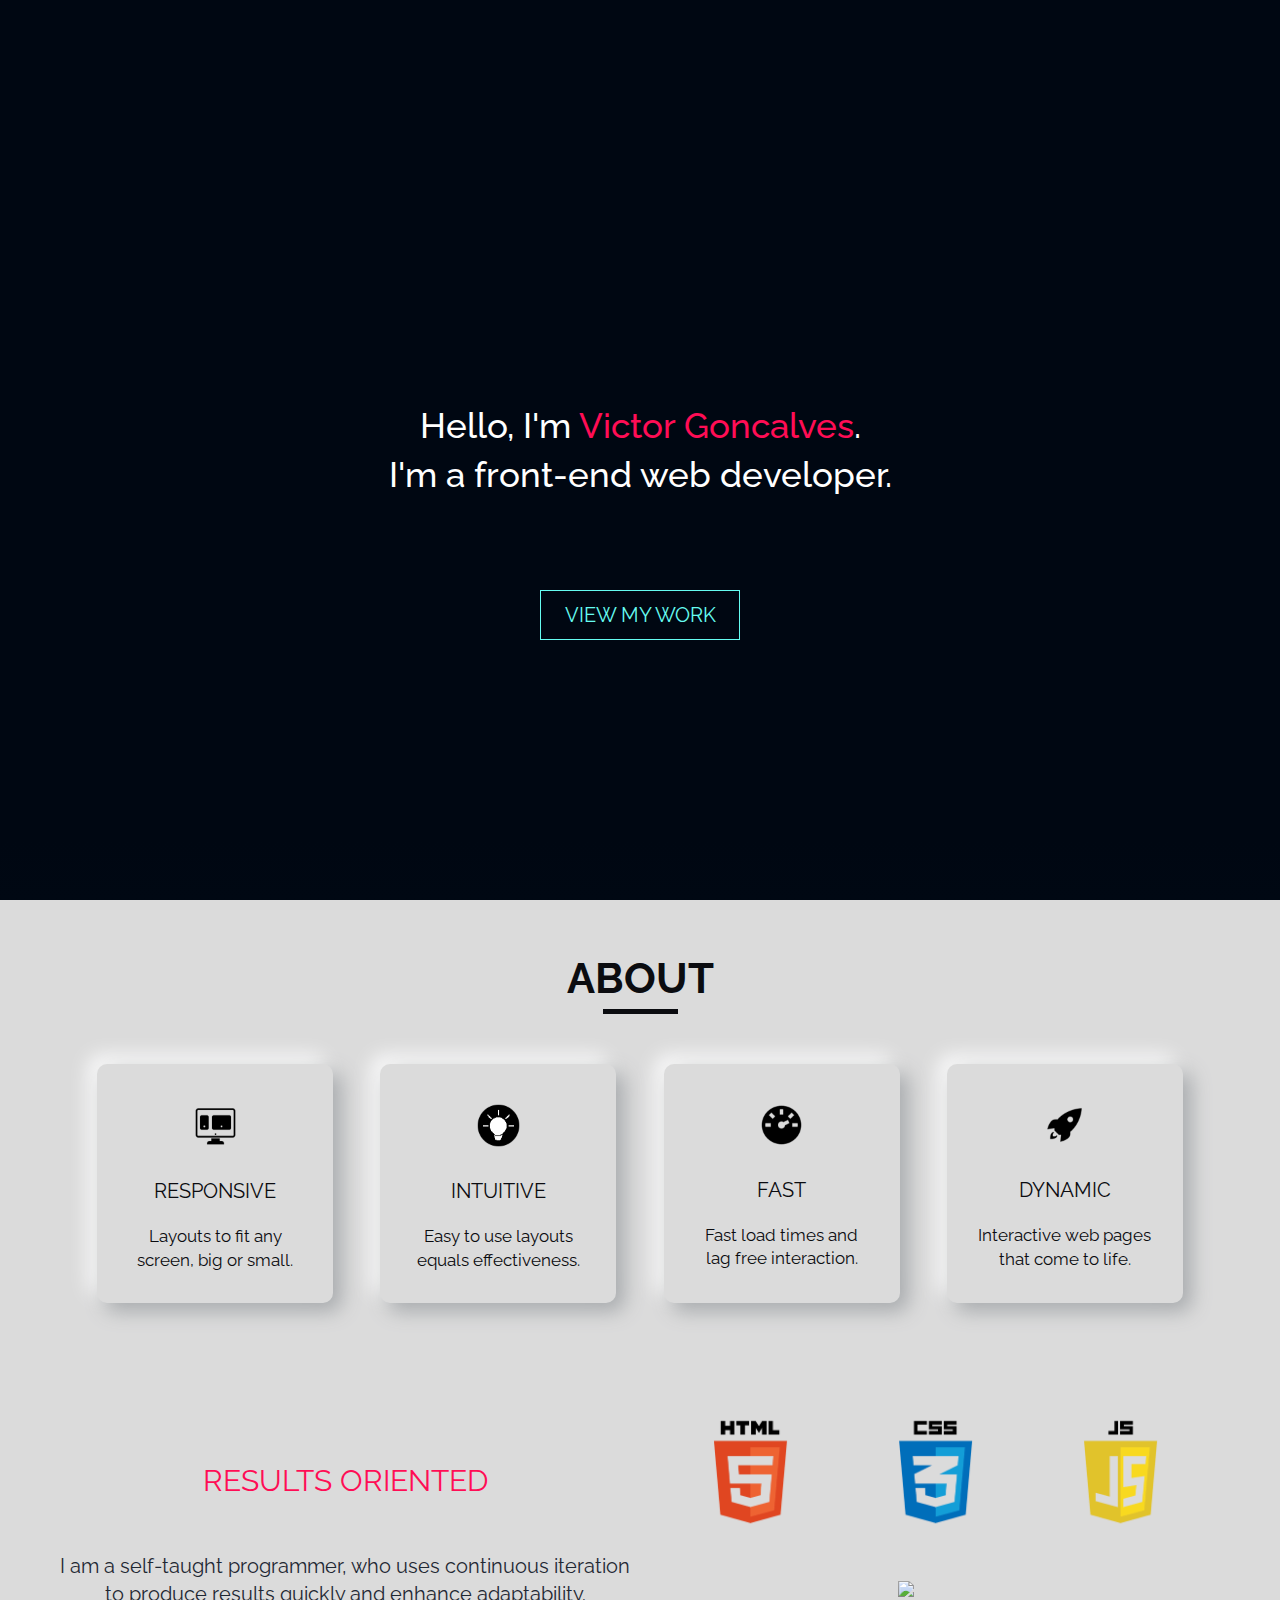
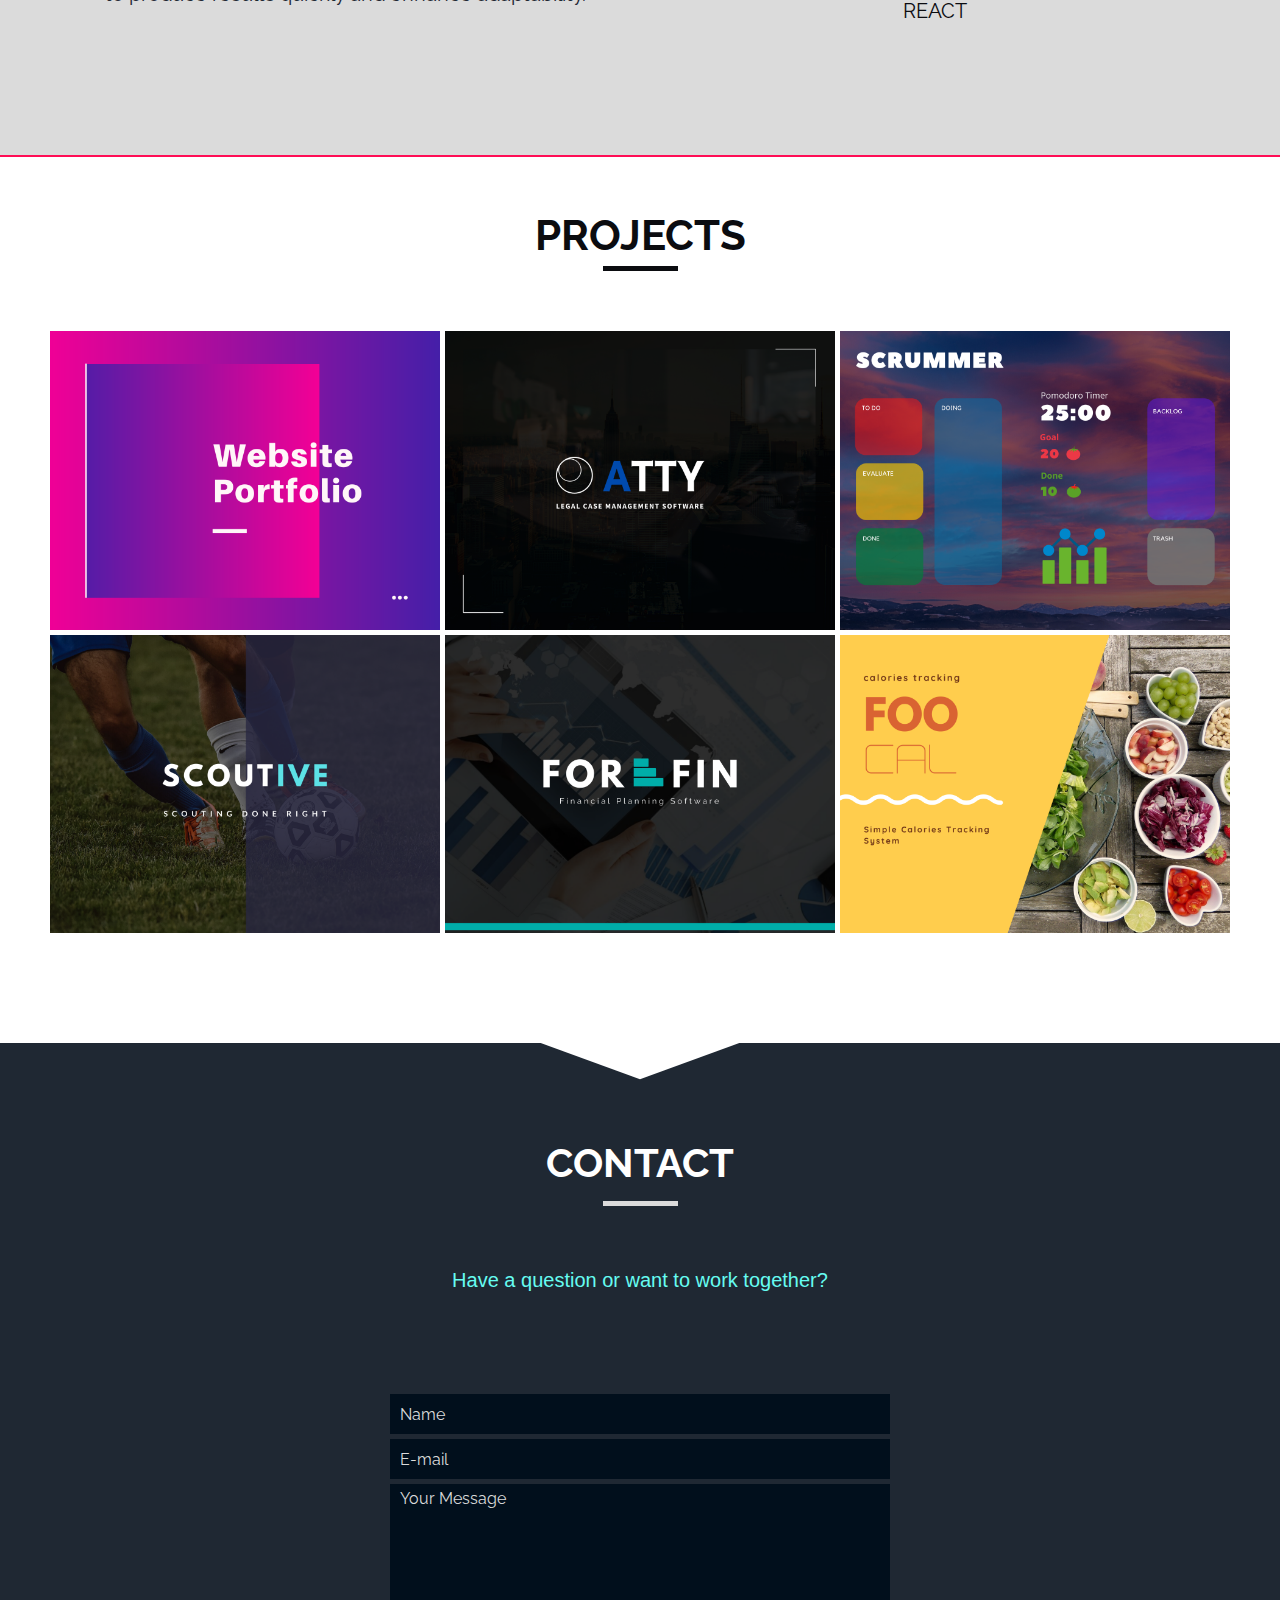
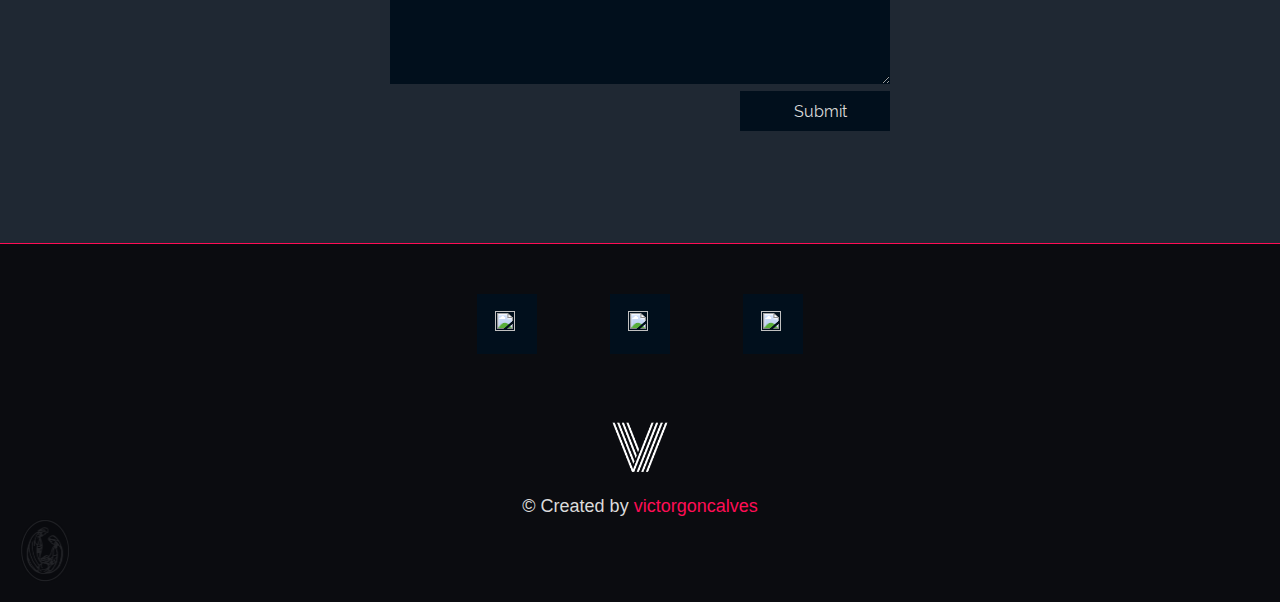
==== index.htm @ 5a94592d "Add files via upload" ====
<!DOCTYPE html>
<html>

<head>
	<title>Victor Goncalves</title>
	<link rel="icon" href="images/logo2.png" type="image/x-icon">
	<meta charset="utf-8">
	<meta name="viewport" content="width=device-width, initial-scale=1">
	<meta http-equiv="X-UA-Compatible" content="ie=edge">
	<!-- LOCAL STYLES -->
	<link rel="stylesheet" type="text/css" href="CSS/styles.css">
	<!-- HOSTED STYLES -->
	<link rel="stylesheet" href="//cdn.jsdelivr.net/npm/alertifyjs@1.13.1/build/css/alertify.min.css" />
	<link rel="stylesheet" href="//cdn.jsdelivr.net/npm/alertifyjs@1.13.1/build/css/themes/default.min.css" />
	<link
		href="https://fonts.googleapis.com/css2?family=Raleway:ital,wght@0,400;0,600;0,800;0,900;1,400;1,600;1,800;1,900&display=swap"
		rel="stylesheet">
	<link rel="stylesheet" href="https://cdnjs.cloudflare.com/ajax/libs/animate.css/3.5.2/animate.min.css">
	<!-- HOSTED SCRIPTS -->
	<script src="https://cdnjs.cloudflare.com/ajax/libs/jquery/3.5.1/jquery.min.js"></script>
	<!-- LOCAL SCRIPTS -->
	<script defer src="JS/index.js"></script>

</head>

<body>
	<!-- NAV BAR -->
	<div id="navbar" class="div-nav-bar">
		<a class="anchor-img" href="#welcome-section"><img class="nav-logo animated fadeIn" src="images/logo2.png"></a>
		<nav id="nav-bar" class="nav">
			<ul class="nav-list">
				<li><a class="nav-btn" href="#welcome-section">HOME</a></li>
				<li><a class="nav-btn" href="#about-section">ABOUT</a></li>
				<li><a class="nav-btn" href="#projects-section">WORK</a></li>
				<li><a class="nav-btn" href="#contact-section">CONTACT</a></li>
			</ul>
		</nav>
	</div>
	<!-- WELCOME SECTION -->
	<div id="welcome-section" class="welcome-section">
		<h2 class="welcome-text animated slideInLeft">Hello, I'm <a class="my-name">Victor Goncalves</a>.
			<br>I'm a front-end web developer.</h2>
		<div class="div-btn-welcome-section animated slideInRight slow">
			<a class="btn-welcome-section" href="#about-section">VIEW MY WORK</a>
		</div>
		<div class="video-container">
			<div class="color-overlay"></div>
			<video autoplay loop muted>
				<source src="videos/canvas.mp4" type="video/mp4">
			</video>
		</div>
	</div>
	<!-- ABOUT SECTION -->
	<section id="about-section" class="about-section">
		<h2 class="about-section-header animated fadeInLeft">ABOUT</h2>
		<div class="about-title-bar animated fadeInRight"></div>
		<div class="about-grid">
			<div class="about-container">
				<img id="icon-image" src="icons/responsive.png">
				<h3 class="grid-title">RESPONSIVE</h3>
				<p class="grid-text">Layouts to fit any screen, big or small.</p>
			</div>
			<div class="about-container">
				<img id="icon-image" src="icons/intuitive.png">
				<h3 class="grid-title">INTUITIVE</h3>
				<p class="grid-text">Easy to use layouts equals effectiveness.</p>
			</div>
			<div class="about-container">
				<img id="icon-image" src="icons/fast.png">
				<h3 class="grid-title">FAST</h3>
				<p class="grid-text">Fast load times and lag free interaction.</p>
			</div>
			<div class="about-container">
				<img id="icon-image" src="icons/dynamic.png">
				<h3 class="grid-title">DYNAMIC</h3>
				<p class="grid-text">Interactive web pages that come to life.</p>
			</div>
			<div class="about-text-container">
				<div class="about-text-div">
					<h3 id="text-title">RESULTS ORIENTED</h3>
					<p class="about-text">I am a self-taught programmer, who uses continuous iteration to produce
						results quickly and enhance adaptability.</p>
				</div>
				<div class="langIcon-container">
					<div class="lang-logo-container">
						<img id="lang-logo" src="icons/html5.png" alt="HTML">
					</div>
					<div class="lang-logo-container">
						<img id="lang-logo" src="icons/css3.png" alt="CSS">
					</div>
					<div class="lang-logo-container">
						<img id="lang-logo" src="icons/js.png" alt="JS">
					</div>
					<div class="lang-logo-container">
						<img id="lang-logo"
							src="https://cdn4.iconfinder.com/data/icons/logos-3/600/React.js_logo-512.png" alt="REACT">

					</div>
				</div>
			</div>
		</div>
	</section>
	<!-- PROJECTS SECTION -->
	<section id="projects-section" class="projects-section">
		<h2 class="projects-section-header animated fadeInLeft">PROJECTS</h2>
		<div class="projects-title-bar animated fadeInRight"></div>
		<div class="projects-grid">
			<div class="project-container animated fadeInUp">
				<img class="project-image" src="images/websites.png" />
				<div class="overlay">
					<div class="project-tile" href=>
						<a class="project-desc">Portfolio</a>
						<p class="project-language">Websites</p>
						<a href="wbs-portfolio.htm"><button class="project-more-btn">LEARN MORE</button></a>
					</div>
				</div>
			</div>
			<div class="project-container animated fadeInDown">
				<img class="project-image" src="images/atty.png" />
				<div class="overlay">
					<div class="project-tile">
						<a class="project-desc">Atty</a>
						<p class="project-language">Legal Case Management System</p>
						<button data-modal-target="#modald" class="project-more-btn">LEARN MORE</button>
					</div>
				</div>
			</div>
			<div class="project-container animated fadeInRight">
				<img class="project-image" src="images/scrummer.png" />
				<div class="overlay">
					<div class="project-tile">
						<a class="project-desc">Scrumodoro</a>
						<p class="project-language">Scrum Board w/ Pomodoro Clock</p>
						<button data-modal-target="#modalc" class="project-more-btn">LEARN MORE</button>
					</div>
				</div>
			</div>
			<div class="project-container animated fadeInLeft">
				<img class="project-image" src="images/scoutive.png" />
				<div class="overlay">
					<div class="project-tile">
						<a class="project-desc">Scoutive</a>
						<p class="project-language">Sports Performance Analysis System</p>
						<button data-modal-target="#modalb" class="project-more-btn">LEARN MORE</button>
					</div>
				</div>
			</div>
			<div class="project-container animated fadeInUp">
				<img class="project-image" src="images/forefin.png" />
				<div class="overlay">
					<div class="project-tile">
						<a class="project-desc">ForeFin</a>
						<p class="project-language"> Small Business Forecasting</p>
						<button data-modal-target="#modala" class="project-more-btn">LEARN MORE</button>
					</div>
				</div>
			</div>
			<div class="project-container animated fadeInDown">
				<img class="project-image" src="images/foocal.png" />
				<div class="overlay">
					<div class="project-tile">
						<a class="project-desc">FooCal</a>
						<p class="project-language">Calories Tracking System</p>
						<button data-modal-target="#modal" class="project-more-btn">LEARN MORE</button>
					</div>
				</div>
			</div>
		</div>
	</section>
	<!-- CONTACT SECTION -->
	<section id="contact-section" class="contact-section">
		<div class="contact-section-header">
			<h2 class="contact-title animated fadeInLeft">CONTACT</h2>
			<div class="contact-title-bar animated fadeInLeft"></div>
			<p class="contact-text animated fadeInUp">Have a question or want to work together?</p>
		</div>
		<div class="survey-container">
			<form id="contact-form" action="https://formspree.io/mjvaware" method="POST">
				<input id="name" class="contact-name animated fadeInLeft slow" type="text" name="Name"
					placeholder="Name"><br>
				<input id="email" class="contact-email animated fadeInRight slow" type="email" name="_replyto"
					placeholder="E-mail"><br>
				<textarea id="textarea" class="contact-textarea animated fadeInUp slow" name="message"
					placeholder="Your Message"></textarea><br>
				<button id="my-form-button">Submit</button>
				<p id="my-form-status"></p>
			</form>
		</div>
	</section>
	<!-- MODALS (POP-UPS) -->
	<div class="modal" id="modald">
		<div class="modal-img">
			<img class="project-image" src='https://media.giphy.com/media/EBnTOYz5LFZesguqtI/giphy.gif' />
		</div>
		<div class="modal-header">
			<div class="modal-title">ATTY</div>
			<button data-close-btn class="modal-close-btn">&times;</button>
		</div>
		<div class="modal-subtitle">Legal Case Management System</div>
		<div class="modal-body">
			<p>Legal case management system for small law firms and independent lawyers.</p>
			<!--<button class="modal-body-btn">GET IN TOUCH</button>-->
		</div>
	</div>
	<!--<div class="modal" id="modale">
		<div class="modal-img">
			<div class="mySlides fade">
				<div class="number-text">1/4</div>
				<img src="images/atty.png" style="width:100%">
			</div>
			<div class="mySlides fade">
				<div class="number-text">2/4</div>
				<img src="images/bgadvogada.png" style="width:100%">
			</div>
			<div class="mySlides fade">
				<div class="number-text">3/4</div>
				<img src="images/foocal.png" style="width:100%">
			</div>
			<div class="mySlides fade">
				<div class="number-text">4/4</div>
				<img src="images/scrummer.png" style="width:100%">
			</div>
			<a class="prev" onclick="plusSlides(-1)">&#10094;</a>
			<a class="next" onclick="plusSlides(1)">&#10095;</a>
		</div>
		<div class="modal-header">
			<div><a href="#" class="modal-title">ATTY</a></div>
			<button data-close-btn class="modal-close-btn">&times;</button>
		</div>
		<div class="modal-subtitle">Legal Case Management Software</div>
		<div class="modal-body">
			<p>System to help attorneys and law offices to manage legal cases from beginning to end. Streamline all the
				aspects of a legal case in one system.</p>
			<button class="modal-body-btn">Check It Out</button>
			<button class="modal-body-btn">Source Code</button>
		</div>
	</div>-->
	<div class="modal" id="modalc">
		<div class="modal-img">
			<img class="project-image"
				src="https://media.giphy.com/media/EBnTOYz5LFZesguqtI/giphy.gif" />
		</div>
		<div class="modal-header">
			<div class="modal-title">Scrumodoro</div>
			<button data-close-btn class="modal-close-btn">&times;</button>
		</div>
		<div class="modal-subtitle">Scrum Board & Pomodoro Clock</div>
		<div class="modal-body">
			<p>Scrum board for project management with a Pomodoro clock to boost productivity.</p>
			<!--<button class="modal-body-btn">GET IN TOUCH</button>-->
		</div>
	</div>
	<div class="modal" id="modalb">
		<div class="modal-img">
			<img class="project-image"
				src="https://media.giphy.com/media/EBnTOYz5LFZesguqtI/giphy.gif" />
		</div>
		<div class="modal-header">
			<div class="modal-title">Scoutive</div>
			<button data-close-btn class="modal-close-btn">&times;</button>
		</div>
		<div class="modal-subtitle">Sports Scouting System</div>
		<div class="modal-body">
			<p>Sports scouting done right! Objective performance analysis system.</p>
			<!--<button class="modal-body-btn">GET IN TOUCH</button>-->
		</div>
	</div>
	<div class="modal" id="modala">
		<div class="modal-img">
			<img class="project-image"
				src="https://media.giphy.com/media/EBnTOYz5LFZesguqtI/giphy.gif" />
		</div>
		<div class="modal-header">
			<div class="modal-title">ForeFin</div>
			<button data-close-btn class="modal-close-btn">&times;</button>
		</div>
		<div class="modal-subtitle">Forecasting System</div>
		<div class="modal-body">
			<p>Small business finance forecasting system</p>
			<!--<button class="modal-body-btn">GET IN TOUCH</button>-->
		</div>
	</div>
	<div class="modal" id="modal">
		<div class="modal-img">
			<img class="project-image"
				src="https://media.giphy.com/media/EBnTOYz5LFZesguqtI/giphy.gif" />
		</div>
		<div class="modal-header">
			<div class="modal-title">FooCal</div>
			<button data-close-btn class="modal-close-btn">&times;</button>
		</div>
		<div class="modal-subtitle">Food Calories Tracker</div>
		<div class="modal-body">
			<p>Food calories tracker for dieting right.</p>
			<!--<button class="modal-body-btn">GET IN TOUCH</button>-->
		</div>
	</div>
	<div class="" id="modal-overlay"></div>

	<!-- FOOTER SECTION -->
	<footer>
		<div class="profile-div">
			<div id="profile-link" class="square">
				<a class="sm-icons" href="https://codepen.io/goncalvesvictor0"><img
						src="https://i.postimg.cc/yN6JMm7f/codepen.png"></a>
			</div>
			<div id="profile-link" class="square">
				<a class="sm-icons" href="https://github.com/victorgdev"><img
						src="https://i.postimg.cc/9fx4CDMc/github.png"></a>
			</div>
			<div id="profile-link" class="square">
				<a class="sm-icons" href="https://www.linkedin.com/in/victor-goncalves-mba-75829041/"><img
						src="https://i.postimg.cc/4dmYdX7V/lin.png"></a>
			</div>
		</div>
		<a class="anchor-img" href="#welcome-section"><img class="footer-logo animated fadeIn"
			src="images/logo2.png"></a>
			<p>&copy; Created by<a class="footer-name" href="#welcome-section"> victorgoncalves</a></p>
			<img id="holy" src="images/holyfam.png" />
	</footer>
	<!-- SCRIPTS -->
	<script src="JS/modal.js"></script>
</body>

</html>
---- CSS/styles.css ----
/* CUSTOM RULES  */

:root {
	--main-grey: #DBDBDB;
	--main-lightblue: #66fcf1;
	--main-blue: #45a29e;
	--main-darkgray: #1f2833;
	--main-black: #0b0c10;
	--main-red: #FF0D55;
}

/* BASE RESET */

* {
	margin: 0;
	padding: 0;
}

/* BOX & FONT SIZING */

*,
*::before,
*::after {
	box-sizing: inherit;
}

html {
	box-sizing: border-box;

/* Default document font size = 16px, 1rem = 16px, 100% = 16px
* (100% / 16px) * 10 = 62.5%, 1rem = 10px, 62.5% = 10px
*/
	font-size: 62.5%;
	scroll-behavior: smooth;
}

/* 1200px / 16px = 75em */
@media (max-width: 75em) {
	html {
		font-size: 60%;
	}
}

/* 980px / 16px = 61.25em */
@media (max-width: 61.25em) {
	html {
		font-size: 58%;
	}
}

/* 460px / 16px = 28.75em */
@media (max-width: 28.75em) {
	html {
		font-size: 55%;
	}
}

/* BASE STYLES */

body {
	font-family: 'Poppins', sans-serif;
	font-size: 1.8rem;
	/* 18px */
	font-weight: 400;
	line-height: 1.4;
	color: var(--main-black);
	background: var(--main-grey);
}

h1,
h2 {
	font-family: 'Raleway', sans-serif;
	font-weight: 700;
	text-align: center;
}

h1 {
	font-size: 6rem;
}

h2 {
	font-size: 4.2rem;
}

ul {
	list-style: none;
}

a {
	text-decoration: none;
	color: white;
}

img {
	display: block;
	width: 100%;
}

/* MAIN NAVIGATION BAR */

.div-nav-bar {
	display: flex;
	position: fixed;
	top: 0;
	width: 100%;
	height: 68px;
	background: rgb(1, 15, 28);
	border-bottom: 2px solid #66fcf1;
	z-index: 10;
	transform: translate(0, -180px);
	transition: all .5s ease-in-out;
}

.nav {
	display: flex;
	align-items: center;
	justify-content: flex-end;
	top: 0;
	left: 0;
	width: 100%;
	background: transparent;
	z-index: 10;
}

.nav-list {
	display: flex;
	margin-right: 2rem;
}

@media (max-width: 28.75em) {
	.nav {
		justify-content: center;
	}

	.nav-list {
		margin: 0 1rem;
	}
}

.nav-list a {
	display: block;
	font-size: 2.2rem;
	padding: 2rem;
}

.nav-list a:hover {
	color: var(--main-black);
	background: var(--main-red);
	transition: all .5s ease-in-out;
}

.anchor-img {
	display: flex;
	position: relative;
	justify-content: center;
	align-items: center;
}

.nav-logo {
	display: flex;
	position: relative;
	justify-content: center;
	text-align: center;
	left: 0;
	height: 60px;
	width: auto;
	padding-left: 20px;
	z-index: 10;
}

.nav-logo:hover {
	animation: pulse;
	animation-duration: 1s;
}

/* WELCOME SECTION */

.welcome-section {
	position: relative;
	display: flex;
	width: 100%;
	height: 100vh;
	justify-content: center;
	align-items: center;
	overflow: hidden;
	background-image: linear-gradient(180deg, rgb(0, 0, 0) 0%, rgb(1, 15, 15) 100%);
}

.welcome-text {
	color: white;
	font-weight: 500;
	font-size: 3.5rem;
	z-index: 1;
}

.my-name {
	color: var(--main-red);
	z-index: 1;
}

.div-btn-welcome-section {
	display: flex;
	position: absolute;
	width: 200px;
	height: 50px;
	margin-top: 5rem;
	top: 60%;
	font-family: 'Raleway', sans-serif;
	align-items: center;
	justify-content: center;
	cursor: pointer;

	background-color: transparent;
	color: var(--main-lightblue);
	z-index: 1;
}

.div-btn-welcome-section {
	border: 1px solid var(--main-lightblue);
}

.btn-welcome-section {
	color: var(--main-lightblue);
	font-size: 2rem;
	width: 100%;
	height: 100%;
	text-align: center;
	padding: 10px;
}

.btn-welcome-section:hover {
	background: var(--main-lightblue);
	color: var(--main-black);
	transition: all .3s ease-in-out;
}

.video-container {
	position: absolute;
	top: 0;
	left: 0;
	width: 100%;
}

.color-overlay {
	position: absolute;
	top: 0;
	left: 0;
	width: 100%;
	height: 100vh;
	background-color: rgba(0, 7, 19, 0.932);
}
/* ABOUT SECTION */

.about-section {
	display: block;
	position: relative;
	min-width: 100%;
	height: auto;
	text-align: center;
	background: var(--main-grey);
}

.about-section-header {
	max-width: 640px;
	margin: 5rem auto 0 auto;
	color: var(--main-black);
}

.about-title-bar {
	display: block;
	position: relative;
	margin: 0 auto;
	margin-bottom: 5rem;
	width: 7.5rem;
	height: .5rem;
	background: var(--main-black);
}

.about-grid {
	display: flex;
	flex-flow: row wrap;
	margin: 5rem;
	justify-content: space-evenly;
}

.about-container {
	display: block;
	border-radius: 10px;
	background: var(--main-grey);
	box-shadow: 8px 8px 20px #a6a9ac,
		 		-8px -8px 20px #FFFFFF;
	padding: 1rem;
	min-width: 20rem;
	flex-basis: 20%;
	text-align: center;
	justify-content: center;
	z-index: 2;
}

.about-container:hover {
	animation: pulse;
	animation-duration: 1s;
}

/* 1200px / 16px = 75em */
@media (max-width: 75em) {
	.about-container {
		margin-bottom: 5rem;
		margin-left: 5rem;
		margin-right: 5rem;
		justify-content: space-evenly;
		flex-wrap: wrap;
		flex-basis: 30%;
	}
}

/* 980px / 16px = 61.25em */
@media (max-width: 61.25em) {
	.about-container {
		margin-bottom: 5rem;
		margin-left: 5rem;
		margin-right: 5rem;
		flex-basis: 60%;
		justify-content: center;
		align-self: center;
		min-width: 25rem;
	}
}

/* 630px / 16px = 37.38em */
@media (max-width: 37.38m) {
	.about-container {
		margin-bottom: 5rem;
		margin-left: 5rem;
		margin-right: 5rem;
		flex-basis: 80%;
		min-width: 20rem;
	}
}

/* 460px / 16px = 28.75em */
@media (max-width: 28.75em) {
	.about-container {
		margin-bottom: 5rem;
		flex-basis: 80%;
		min-width: 20rem;
	}
}

#icon-image {
	top:0;
	left:0;
	margin: 3rem auto 3rem;
	width: 20%;
	height: auto;
}

.grid-title {
	margin-bottom: 1rem;
	font-family: 'Raleway',sans-serif;
	font-size: 2rem;
	font-weight: 400;
	color: var(--main-black)
}

.grid-text {
	margin: 2rem;
	font-family: 'Raleway',sans-serif;
	font-size: 1.7rem;
	font-weight: 400;
	color: var(--main-black);
}

.about-text-div {
	display: flex;
	flex-flow: row wrap;
	align-self: center;
	justify-content: center;
}

#text-title {
	margin-bottom: 5rem;
	min-width: 25rem;
	font-family: 'Raleway',sans-serif;
	font-size: 3rem;
	font-weight: 400;
	color: var(--main-red);
	text-align: center;
}

.about-text {
	margin-bottom: 1rem;
	font-family: 'Raleway',sans-serif;
	font-size: 2rem;
	font-weight: 400;
	color: var(--main-darkgray);
	text-align: center;
	align-self: center;
}


.about-text-container {
	display: grid;
	grid-template-columns: 1fr 1fr;
	grid-template-rows: 1fr;
	font-family: 'Raleway', sans-serif;
	font-size: 2rem;
	color: var(--main-black);
	margin-top: 10rem;
	margin-bottom: 3rem;
	text-align: center;
}

/* 980px / 16px = 61.25em */
@media (max-width: 61.25em) {
	.about-text-container {
		margin-top: 2rem;
		margin-bottom: 2rem;
		grid-template-rows: 30% 70%;
		grid-template-columns: 1fr;
		text-align: center;
	}
}

/* 630px / 16px = 37.38em */
@media (max-width: 37.38m) {
	.about-text-container {
		margin-top: 2rem;
		margin-bottom: 2rem;
		grid-template-rows: 30% 70%;
		grid-template-columns: 1fr;
	}
}

.langIcon-container {
	display: flex;
	flex-flow: row wrap;
	margin-top: 1rem;
	flex-basis: 50%;
	justify-content: space-evenly;
	align-self: center;
}

.lang-logo-container {
	width: 150px;
	height: auto;
	margin-bottom: 5rem;
}

#lang-logo {
	top: 0;
	left: 0;
	margin: 0 auto;
	width: 50%;
	height: auto;
	object-fit: cover;
}

#lang-logo:hover {
	animation: bounce;
	animation-duration: 1s;
}

/* PROJECTS SECTION */

.projects-section {
	display: block;
	position: relative;
	width: 100%;
	height: auto;
	text-align: center;
	padding: 5rem;
	background: white;
	border-top: 2px solid var(--main-red);
}

.projects-section-header {
	max-width: 640px;
	margin: 0 auto 0 auto;
	color: var(--main-black);
}

.projects-title-bar {
	display: block;
	position: relative;
	margin: 0 auto;
	margin-bottom: 60px;
	width: 7.5rem;
	height: .5rem;
	background: var(--main-black);
}

@media (max-width: 28.75em) {
	.projects-section-header {
		font-size: 4rem;
	}
}

/* "Automagic" image grid using no media queries */

.projects-grid {
	display: grid;
	grid-template-columns: repeat(auto-fit, minmax(320px, 1fr));
	grid-template-rows: 1fr 1fr;
	grid-gap: .5rem;
	width: 100%;
	max-width: 1280px;
	margin: 0 auto;
	margin-bottom: 6rem;
}

@media (max-width: 30.625em) {
	.projects-section {
		padding: 6rem 1rem;
	}

	.projects-grid {
		grid-template-columns: 1fr;
	}
}

.project-container {
	position: relative;
	text-align: center;
	color: white;
	width: 100%;
	height: 100%;
	z-index: 5;
}

.project-image {
	height: 100%;
	width: 100%;
	object-fit: cover;
}

.project-tile {
	position: absolute;
	color: var(--main-black);
	font-size: 2.5rem;
	font-weight: 500;
	padding: 2rem 0.5rem;
	top: 50%;
	left: 50%;
	-webkit-transform: translate(-50%, -50%);
	-ms-transform: translate(-50%, -50%);
	transform: translate(-50%, -50%);
}

.overlay {
	position: absolute;
	top: 0;
	bottom: 0;
	left: 0;
	right: 0;
	height: 100%;
	width: 100%;
	opacity: 0;
	transition: .5s ease;
	background: white;
}

.project-container:hover .overlay {
	opacity: .95;
	animation: pulse;
	animation-duration: 1s;
	z-index: 2;
}

.project-container:hover .project-language {
	animation: zoomIn;
	animation-duration: 1s;
}

.project-container:hover .project-desc {
	animation: fadeInDown;
	animation-duration: 1.5s;
}

.project-more-btn:hover {
	background: var(--main-red);
	animation: pulse;
	animation-duration: 1s;
}

.project-desc {
	font-family: 'Raleway', sans-serif;
	font-weight: bold;
	font-size: 2.5rem;
	color: var(--main-black);
	text-align: center;
}

.project-language {
	text-align: center;
	color: var(--main-red);
	font-family: 'Raleway', sans-serif;
	font-size: 1.7rem;
}

.project-more-btn {
	width: 150px;
	height: 50px;
	margin-top: 60%;
	font-family: 'Raleway', sans-serif;
	background: transparent;
	border: 2px solid var(--main-red);
}

.projects-section::before,
.projects-section::after {
	content: '';
	position: absolute;
	bottom: -1em;
	background: white;
	width: 100px;
	height: 100px;
	z-index: 4;
}

.projects-section::before {
	right: 50%;
	transform: skew(0, 20deg);
}

.projects-section::after {
	left: 50%;
	transform: skew(0, -20deg);
}

/* MODAL STYLES */

.modal {
	font-family: 'Raleway', sans-serif;
	position: fixed;
	min-height: 55vh;
	max-height: 90vh;
	width: 700px;
	max-width: 95%;
	top: 50%;
	left: 50%;
	transform: translate(-50%, -50%) scale(0);
	transition: .2s ease-in-out;
	box-shadow: 13px 13px 20px var(--main-black);
	background: white;
	z-index: 11;
}

.modal.active {
	transform: translate(-50%, -50%) scale(1);
}

.modal-img {
	width: 100%;
	max-height: 380px;
	margin: 0 auto;
	position: relative;
	overflow: hidden;
	object-fit: cover;
}
/* IMG CAROUSEL */

.mySlides {
	display: none;
}

.number-text {
	color: #f2f2f2;
	font-size: 12px;
	padding: 8px 12px;
	position: absolute;
	top: 0;
}
.prev, .next {
	cursor: pointer;
	position: absolute;
	top: 50%;
	width: auto;
	margin-top: -22px;
	padding: 16px;
	color: white;
	font-weight: bold;
	font-size: 4rem;
	transition: 0.6s ease;
	border-radius: 0 3px 3px 0;
	user-select: none;
}

.next {
	right: 0;
	border-radius: 3px 0 0 3px;
}

.prev:hover, .next:hover {
	background-color: rgba(0, 0, 0, 0.8);
}

/* fading animation */
.fade {
	-webkit-animation-name: fade;
	-webkit-animation-duration: 1.5s;
	animation-name: fade;
	animation-duration: 1.5s;
}
  
@-webkit-keyframes fade {
	from {opacity: .4}
	to {opacity: 1}
}
  
@keyframes fade {
	from {opacity: .4}
	to {opacity: 1}
}

.modal-header {
	display: flex;
	justify-content: space-between;
	align-items: center;
	height: 6%;
	padding-right: 3rem;
	border-top: 1px solid var(--main-darkgray);
}

.modal-title {
	font-size: 2rem;
	font-weight: 900;
	color: var(--main-black);
	padding-left: 2rem;
	padding-right: 2rem;
	height: 1rem;
}

.modal-subtitle {
	font-size: 1.5rem;
	font-weight: 600;
	color: var(--main-darkgray);
	padding-left: 2rem;
	padding-bottom: 1rem;
	padding-right: 2rem;
}	

.modal-close-btn {
	cursor: pointer;
	border: none;
	outline: none;
	background: none;
	font-family: 'Raleway', sans-serif;
	font-size: 4rem;
	font-weight: 400;
	color: rgb(155, 155, 155);
}

.modal-body {
	padding-left: 2rem;
	padding-right: 2rem;
}

.modal-body>p {
	padding-bottom: 1.5rem;
	font-size: 1.5rem;
}

.modal-body-btn {
	width: 120px;
	height: 40px;
	font-size: 1.2rem;
	border: none;
	outline: none;
	margin: 0 auto;
	cursor: pointer;
	background: var(--main-red);
	color: var(--main-black);
	margin-bottom: 1.5rem;
	margin-right: 1rem;
}

.modal-body-btn:hover {
	background: transparent;
	color: var(--main-red);
	border: 1px solid var(--main-red);
	transition: all .3s ease-in-out;
}

.modal-icons-container {
	display: flex;
}

.modal-icons {
	width: 50px;
	height: auto;
	margin-left: 3rem;
	margin-right: 3rem;
}

#modal-overlay {
	position: fixed;
	opacity: 0;
	top: 0;
	left: 0;
	bottom: 0;
	right: 0;
	background: rgba(0, 0, 0, 0.8);
	z-index: 10;
	pointer-events: none;
}

#modal-overlay.active {
	pointer-events: all;
	opacity: 1;
}

/* CONTACT SECTION */

.contact-section {
	display: flex;
	position: relative;
	flex-direction: column;
	justify-content: center;
	align-items: center;
	text-align: center;
	width: 100%;
	height: auto;
	min-height: 800px;
	background: var(--main-darkgray);
}

.contact-section-header {
	display: block;
	position: relative;
	margin: 0 auto;
	top: 8rem;
}

.contact-section-header > h2 {
	font-size: 4rem;
	color: white;
}

.contact-title-bar {
	display: block;
	margin: 0 auto;
	margin-top: 10px;
	margin-bottom: 60px;
	width: 7.5rem;
	height: 0.5rem;
	background: var(--main-grey);
}

@media (max-width: 28.75em) {
	.contact-section-header > h2 {
		font-size: 3rem;
	}
}

.contact-section-header> p {
	position: relative;
	color: var(--main-lightblue);
	font-size: 2rem;
	margin-bottom: 10rem;
}

.survey-container {
	display: block;
	position: relative;
	min-width: 350px;
	margin-top: 5rem;
}

/* 768px / 16px = 48em */
@media (min-width: 48em){
	.survey-container {
		min-width: 500px;
		margin-bottom: 10rem;
	}	
}

::placeholder {
	color: var(--main-grey);
}

#name {
	width: 100%;
	height: 40px;
	font-family: 'Raleway', sans-serif;
	font-size: 16px;
	color: var(--main-grey);
	padding-left: 10px;
	margin-top: 30px;
	margin-bottom: 5px;
	background-color: rgb(1, 15, 28);
	border: none;
	outline: none;
}

#email {
	width: 100%;
	height: 40px;
	font-family: 'Raleway', sans-serif;
	font-size: 16px;
	color: var(--main-grey);
	background-color: rgb(1, 15, 28);
	border: none;
	outline: none;
	padding-left: 10px;
	margin-bottom: 5px;
}

#textarea {
	width: 100%;
	height: 200px;
	font-family: 'Raleway', sans-serif;
	font-size: 16px;
	color: var(--main-grey);
	background-color: rgb(1, 15, 28);
	border: none;
	outline: none;
	padding-left: 10px;
	padding-top: 5px;
}

#my-form-button {
	text-align: center;
	width: 30%;
	height: 40px;
	font-size: 16px;
	color: var(--main-grey);
	font-family: 'Raleway', sans-serif;
	float: right;
	background-color: rgb(1, 15, 28);
	border: none;
	padding-left: 10px;
}

#my-form-button:hover {
	color: var(--main-lightblue);
	background-color: transparent;
	border: 2px solid var(--main-lightblue);
}


/* FOOTER SECTION */

footer {
	width: 100%;
	height: auto;
	font-weight: 300;
	display: block;
	justify-content: center;
	padding: 2rem;
	background-color: var(--main-black);
	color: var(--main-grey);
	border-top: 1px solid var(--main-red);
}


.profile-div {
	display: flex;
	justify-content: space-around;
	margin: 0 auto;
	margin-top: 3rem;
	max-width: 400px;
}

.square {
	display: flex;
	width: 60px;
	height: 60px;
	background-color: rgb(1, 15, 28);
	align-items: center;
}

img {
	width: 100%;
	height: 100%;
	object-fit: cover;
}

.sm-icons {
	text-align: center;
	display: inline-block;
	margin-left: 0 auto;
	padding: 1em;
}

.sm-icons:hover {
	background-color: var(--main-red);
	animation: wobble;
	animation-duration: 1s;
	box-shadow: 5px 5px 10px var(--main-black);
}

footer>p {
	margin: 2rem;
	margin: 0;
	background-color: var(--main-black);
	color: var(--main-grey);
	text-align: center;
}

.footer-name {
	color: var(--main-red);
}

.footer-logo {
	display: flex;
	position: relative;
	left: 0;
	height: 70px;
	margin-top: 6rem;
	margin-bottom: 1rem;
	width: auto;
	z-index: 2;
}

.footer-logo:hover {
	animation: pulse;
	animation-duration: 1s;
}

#holy {
	max-width: 50px;
	height: auto;
	opacity: .1;
}

@media (max-width: 28.75em) {
	footer {
		flex-direction: row;
		text-align: center;
	}
}
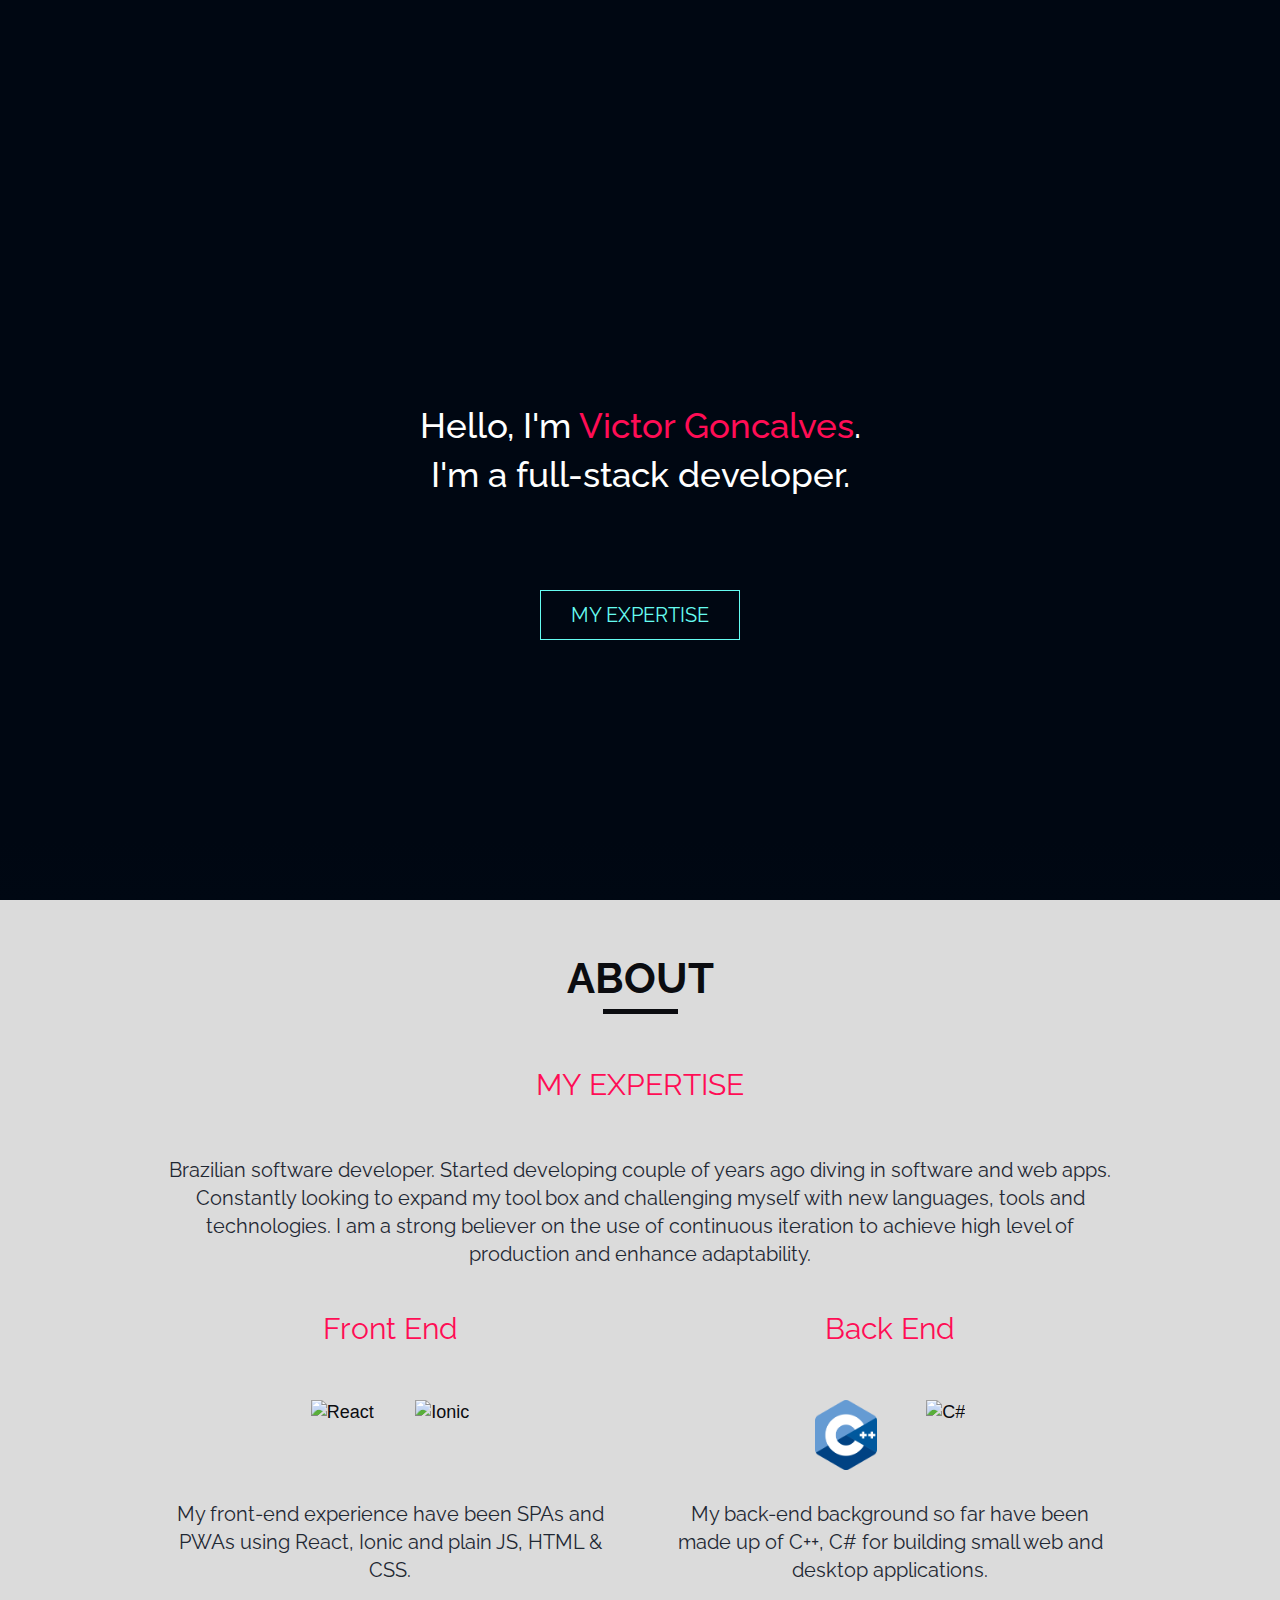
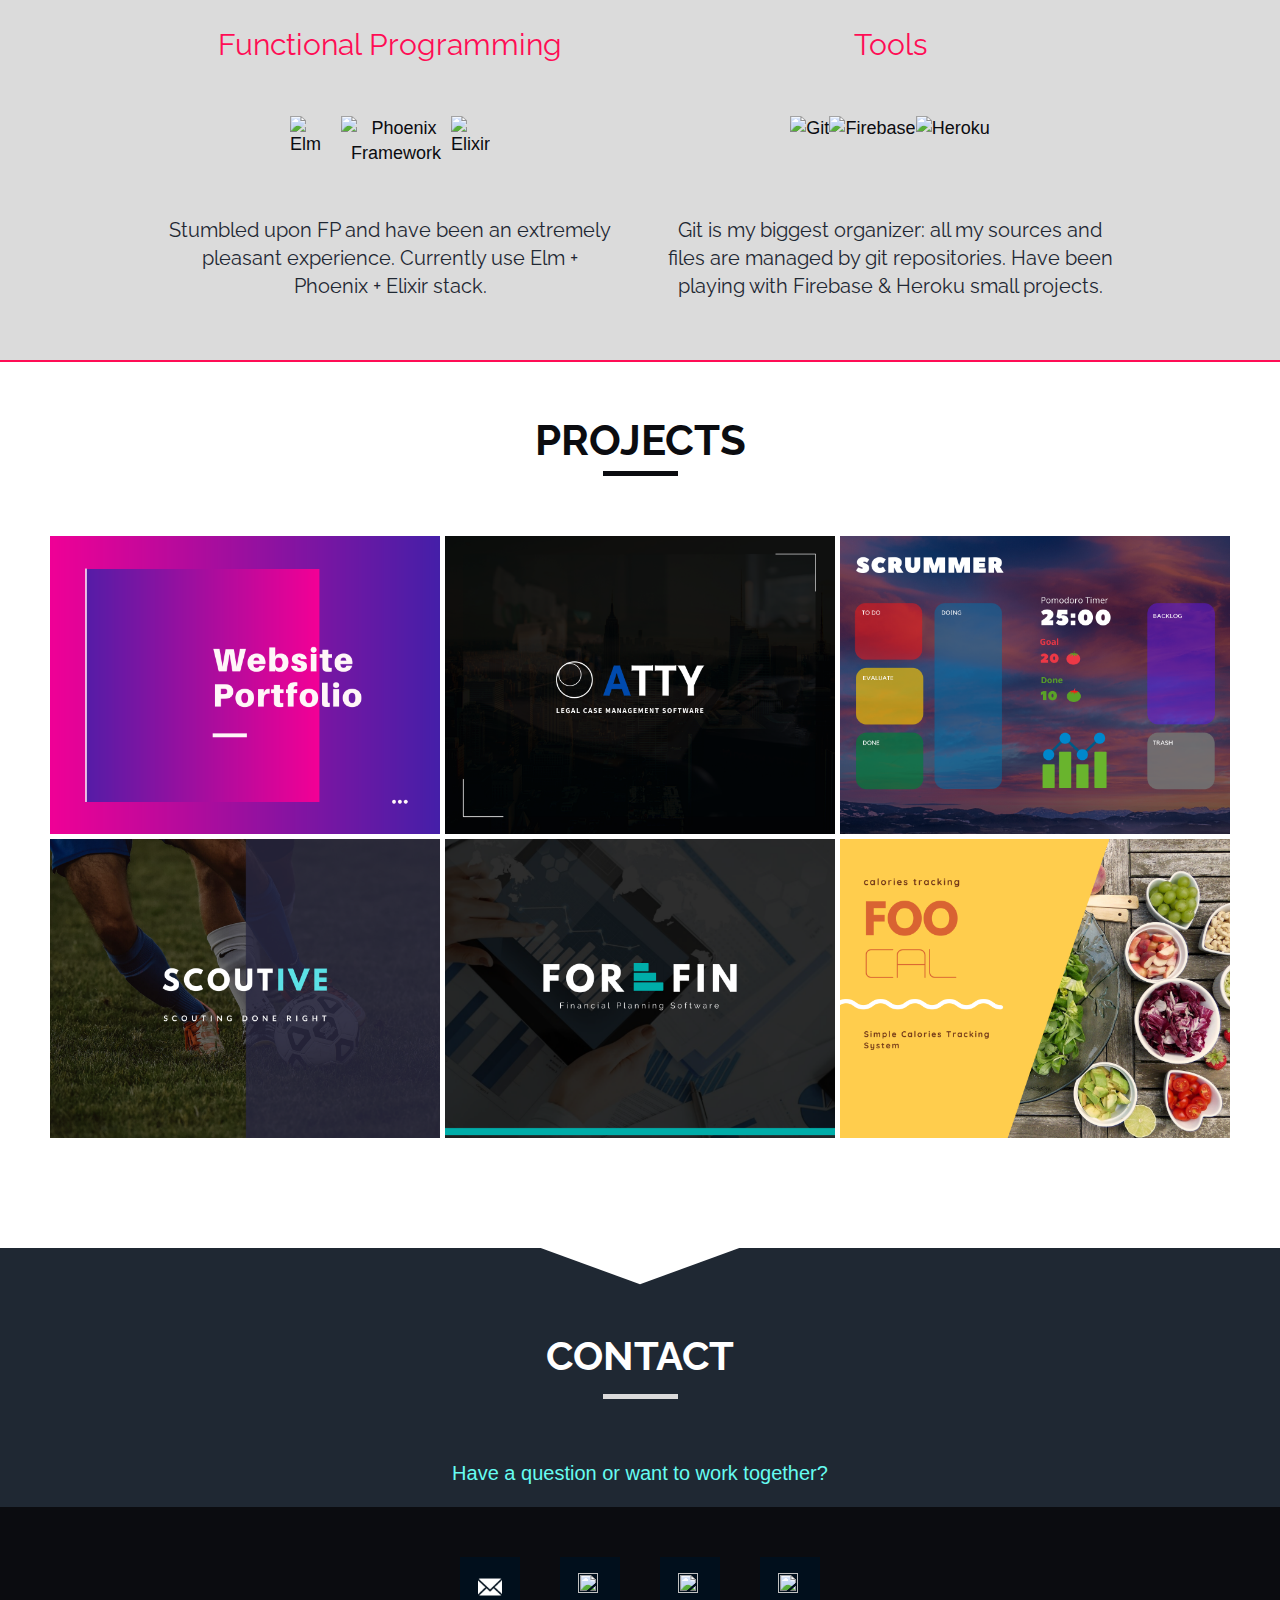
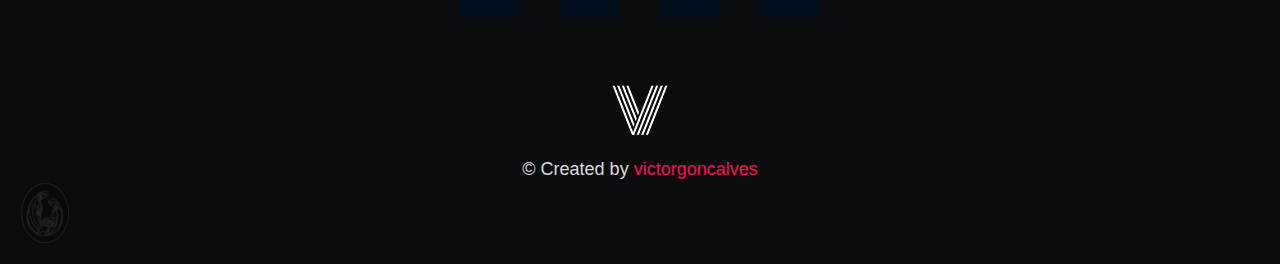
==== commit bdfd9b4a: "about and contact updates" ====
--- a/index.htm
+++ b/index.htm
@@ -39,9 +39,9 @@
 	<!-- WELCOME SECTION -->
 	<div id="welcome-section" class="welcome-section">
 		<h2 class="welcome-text animated slideInLeft">Hello, I'm <a class="my-name">Victor Goncalves</a>.
-			<br>I'm a front-end web developer.</h2>
+			<br>I'm a full-stack developer.</h2>
 		<div class="div-btn-welcome-section animated slideInRight slow">
-			<a class="btn-welcome-section" href="#about-section">VIEW MY WORK</a>
+			<a class="btn-welcome-section" href="#about-section">MY EXPERTISE</a>
 		</div>
 		<div class="video-container">
 			<div class="color-overlay"></div>
@@ -55,47 +55,65 @@
 		<h2 class="about-section-header animated fadeInLeft">ABOUT</h2>
 		<div class="about-title-bar animated fadeInRight"></div>
 		<div class="about-grid">
-			<div class="about-container">
-				<img id="icon-image" src="icons/responsive.png">
-				<h3 class="grid-title">RESPONSIVE</h3>
-				<p class="grid-text">Layouts to fit any screen, big or small.</p>
-			</div>
-			<div class="about-container">
-				<img id="icon-image" src="icons/intuitive.png">
-				<h3 class="grid-title">INTUITIVE</h3>
-				<p class="grid-text">Easy to use layouts equals effectiveness.</p>
-			</div>
-			<div class="about-container">
-				<img id="icon-image" src="icons/fast.png">
-				<h3 class="grid-title">FAST</h3>
-				<p class="grid-text">Fast load times and lag free interaction.</p>
-			</div>
-			<div class="about-container">
-				<img id="icon-image" src="icons/dynamic.png">
-				<h3 class="grid-title">DYNAMIC</h3>
-				<p class="grid-text">Interactive web pages that come to life.</p>
-			</div>
-			<div class="about-text-container">
-				<div class="about-text-div">
-					<h3 id="text-title">RESULTS ORIENTED</h3>
-					<p class="about-text">I am a self-taught programmer, who uses continuous iteration to produce
-						results quickly and enhance adaptability.</p>
-				</div>
+			<div class="about-text-div">
+				<h3 id="text-title">MY EXPERTISE</h3>
+				<p class="about-text">Brazilian software developer. Started developing couple of years ago diving in
+					software and web apps. Constantly looking to expand my tool box and challenging myself with new
+					languages, tools and technologies. I am a strong believer on the use of continuous iteration to
+					achieve high level of production and enhance adaptability.</p>
+			</div>
+			<div class="stack">
 				<div class="langIcon-container">
+					<h4 id="text-title">Front End</h4>
 					<div class="lang-logo-container">
-						<img id="lang-logo" src="icons/html5.png" alt="HTML">
-					</div>
+						<img id="lang-logo"
+							src="https://cdn4.iconfinder.com/data/icons/logos-3/600/React.js_logo-512.png" alt="React">
+						<img id="lang-logo"
+							src="https://ionicframework.com/blog/wp-content/uploads/2015/05/cropped-logo.png"
+							alt="Ionic">
+					</div>
+					<p class="about-text">My front-end experience have been SPAs and PWAs using React, Ionic and plain
+						JS, HTML & CSS.</p>
+				</div>
+				<div class="langIcon-container">
+					<h4 id="text-title">Back End</h4>
 					<div class="lang-logo-container">
-						<img id="lang-logo" src="icons/css3.png" alt="CSS">
-					</div>
+						<img id="lang-logo" src="/icons/c++.png" alt="C++">
+						<img id="lang-logo"
+							src="https://upload.wikimedia.org/wikipedia/commons/thumb/7/7a/C_Sharp_logo.svg/932px-C_Sharp_logo.svg.png"
+							alt="C#">
+					</div>
+					<p class="about-text">My back-end background so far have been made up of C++, C# for building small
+						web and desktop applications.</p>
+				</div>
+				<div class="langIcon-container">
+					<h4 id="text-title">Functional Programming</h4>
 					<div class="lang-logo-container">
-						<img id="lang-logo" src="icons/js.png" alt="JS">
-					</div>
+						<img id="lang-logo"
+							src="https://upload.wikimedia.org/wikipedia/commons/thumb/f/f3/Elm_logo.svg/1200px-Elm_logo.svg.png"
+							style="margin-right: 2rem;" alt="Elm">
+						<img id="lang-logo"
+							src="https://cdn4.iconfinder.com/data/icons/logos-and-brands/512/254_Phoenix_Framework_logo-512.png"
+							alt="Phoenix Framework">
+						<img id="lang-logo" src="https://plugins.jetbrains.com/files/7522/88297/icon/pluginIcon.png"
+							alt="Elixir">
+					</div>
+					<p class="about-text">Stumbled upon FP and have been an extremely pleasant experience. Currently use
+						Elm + Phoenix + Elixir stack.</p>
+				</div>
+				<div class="langIcon-container">
+					<h4 id="text-title">Tools</h4>
 					<div class="lang-logo-container">
-						<img id="lang-logo"
-							src="https://cdn4.iconfinder.com/data/icons/logos-3/600/React.js_logo-512.png" alt="REACT">
-
-					</div>
+						<img id="lang-logo" src="https://git-scm.com/images/logos/downloads/Git-Icon-1788C.png"
+							alt="Git">
+						<img id="lang-logo"
+							src="https://cdn4.iconfinder.com/data/icons/google-i-o-2016/512/google_firebase-2-512.png"
+							alt="Firebase">
+						<img id="lang-logo" src="https://cdn.iconscout.com/icon/free/png-256/heroku-5-569467.png"
+							alt="Heroku">
+					</div>
+					<p class="about-text">Git is my biggest organizer: all my sources and files are managed by git
+						repositories. Have been playing with Firebase & Heroku small projects.</p>
 				</div>
 			</div>
 		</div>
@@ -172,9 +190,9 @@
 		<div class="contact-section-header">
 			<h2 class="contact-title animated fadeInLeft">CONTACT</h2>
 			<div class="contact-title-bar animated fadeInLeft"></div>
-			<p class="contact-text animated fadeInUp">Have a question or want to work together?</p>
-		</div>
-		<div class="survey-container">
+			<p class="contact-text animated fadeInUp" style="margin-bottom:">Have a question or want to work together?</p>
+		</div>
+		<!-- <div class="survey-container">
 			<form id="contact-form" action="https://formspree.io/mjvaware" method="POST">
 				<input id="name" class="contact-name animated fadeInLeft slow" type="text" name="Name"
 					placeholder="Name"><br>
@@ -185,7 +203,7 @@
 				<button id="my-form-button">Submit</button>
 				<p id="my-form-status"></p>
 			</form>
-		</div>
+		</div> -->
 	</section>
 	<!-- MODALS (POP-UPS) -->
 	<div class="modal" id="modald">
@@ -237,8 +255,7 @@
 	</div>-->
 	<div class="modal" id="modalc">
 		<div class="modal-img">
-			<img class="project-image"
-				src="https://media.giphy.com/media/EBnTOYz5LFZesguqtI/giphy.gif" />
+			<img class="project-image" src="https://media.giphy.com/media/EBnTOYz5LFZesguqtI/giphy.gif" />
 		</div>
 		<div class="modal-header">
 			<div class="modal-title">Scrumodoro</div>
@@ -252,8 +269,7 @@
 	</div>
 	<div class="modal" id="modalb">
 		<div class="modal-img">
-			<img class="project-image"
-				src="https://media.giphy.com/media/EBnTOYz5LFZesguqtI/giphy.gif" />
+			<img class="project-image" src="https://media.giphy.com/media/EBnTOYz5LFZesguqtI/giphy.gif" />
 		</div>
 		<div class="modal-header">
 			<div class="modal-title">Scoutive</div>
@@ -267,8 +283,7 @@
 	</div>
 	<div class="modal" id="modala">
 		<div class="modal-img">
-			<img class="project-image"
-				src="https://media.giphy.com/media/EBnTOYz5LFZesguqtI/giphy.gif" />
+			<img class="project-image" src="https://media.giphy.com/media/EBnTOYz5LFZesguqtI/giphy.gif" />
 		</div>
 		<div class="modal-header">
 			<div class="modal-title">ForeFin</div>
@@ -282,8 +297,7 @@
 	</div>
 	<div class="modal" id="modal">
 		<div class="modal-img">
-			<img class="project-image"
-				src="https://media.giphy.com/media/EBnTOYz5LFZesguqtI/giphy.gif" />
+			<img class="project-image" src="https://media.giphy.com/media/EBnTOYz5LFZesguqtI/giphy.gif" />
 		</div>
 		<div class="modal-header">
 			<div class="modal-title">FooCal</div>
@@ -301,22 +315,30 @@
 	<footer>
 		<div class="profile-div">
 			<div id="profile-link" class="square">
-				<a class="sm-icons" href="https://codepen.io/goncalvesvictor0"><img
-						src="https://i.postimg.cc/yN6JMm7f/codepen.png"></a>
+				<a class="sm-icons" href="mailto:goncalvesvictor0@gmail.com">
+					<img src="/icons/mail.png">
+				</a>
 			</div>
 			<div id="profile-link" class="square">
-				<a class="sm-icons" href="https://github.com/victorgdev"><img
-						src="https://i.postimg.cc/9fx4CDMc/github.png"></a>
+				<a class="sm-icons" href="https://codepen.io/goncalvesvictor0">
+					<img src="https://i.postimg.cc/yN6JMm7f/codepen.png">
+				</a>
 			</div>
 			<div id="profile-link" class="square">
-				<a class="sm-icons" href="https://www.linkedin.com/in/victor-goncalves-mba-75829041/"><img
-						src="https://i.postimg.cc/4dmYdX7V/lin.png"></a>
+				<a class="sm-icons" href="https://github.com/victorgdev">
+					<img src="https://i.postimg.cc/9fx4CDMc/github.png">
+				</a>
+			</div>
+			<div id="profile-link" class="square">
+				<a class="sm-icons" href="https://www.linkedin.com/in/victor-goncalves-mba-75829041">
+					<img src="https://i.postimg.cc/4dmYdX7V/lin.png">
+				</a>
 			</div>
 		</div>
 		<a class="anchor-img" href="#welcome-section"><img class="footer-logo animated fadeIn"
-			src="images/logo2.png"></a>
-			<p>&copy; Created by<a class="footer-name" href="#welcome-section"> victorgoncalves</a></p>
-			<img id="holy" src="images/holyfam.png" />
+				src="images/logo2.png"></a>
+		<p>&copy; Created by<a class="footer-name" href="#welcome-section"> victorgoncalves</a></p>
+		<img id="holy" src="images/holyfam.png" />
 	</footer>
 	<!-- SCRIPTS -->
 	<script src="JS/modal.js"></script>
--- a/CSS/styles.css
+++ b/CSS/styles.css
@@ -290,6 +290,7 @@
 	box-shadow: 8px 8px 20px #a6a9ac,
 		 		-8px -8px 20px #FFFFFF;
 	padding: 1rem;
+	margin-bottom: 5rem;
 	min-width: 20rem;
 	flex-basis: 20%;
 	text-align: center;
@@ -376,6 +377,7 @@
 	flex-flow: row wrap;
 	align-self: center;
 	justify-content: center;
+	max-width: 950px;
 }
 
 #text-title {
@@ -432,28 +434,42 @@
 	}
 }
 
+.stack{
+	display: flex;
+	flex-flow: wrap;
+	justify-content: space-between;
+	max-width: 950px;
+	margin-top: 5rem;
+	top: 0;
+	left: 0;
+	margin: 0 auto;
+}
+
 .langIcon-container {
-	display: flex;
-	flex-flow: row wrap;
-	margin-top: 1rem;
-	flex-basis: 50%;
-	justify-content: space-evenly;
-	align-self: center;
+	display: block;
+	margin-top: 3rem;
+	max-width: 450px;
+	min-width: 320px;;
 }
 
 .lang-logo-container {
-	width: 150px;
-	height: auto;
-	margin-bottom: 5rem;
+	display:flex;
+	justify-content: space-between;
+	top: 0;
+	left: 0;
+	margin: 0 auto;
+	max-width: 200px;
+	min-width: 200px;
 }
 
 #lang-logo {
 	top: 0;
 	left: 0;
 	margin: 0 auto;
-	width: 50%;
-	height: auto;
-	object-fit: cover;
+	margin-bottom: 3rem;
+	width: auto;
+	max-height: 70px;
+	min-height: 70px;
 }
 
 #lang-logo:hover {
@@ -821,7 +837,6 @@
 	text-align: center;
 	width: 100%;
 	height: auto;
-	min-height: 800px;
 	background: var(--main-darkgray);
 }
 
@@ -950,7 +965,7 @@
 	padding: 2rem;
 	background-color: var(--main-black);
 	color: var(--main-grey);
-	border-top: 1px solid var(--main-red);
+	/* border-top: 1px solid var(--main-red); */
 }
 
 
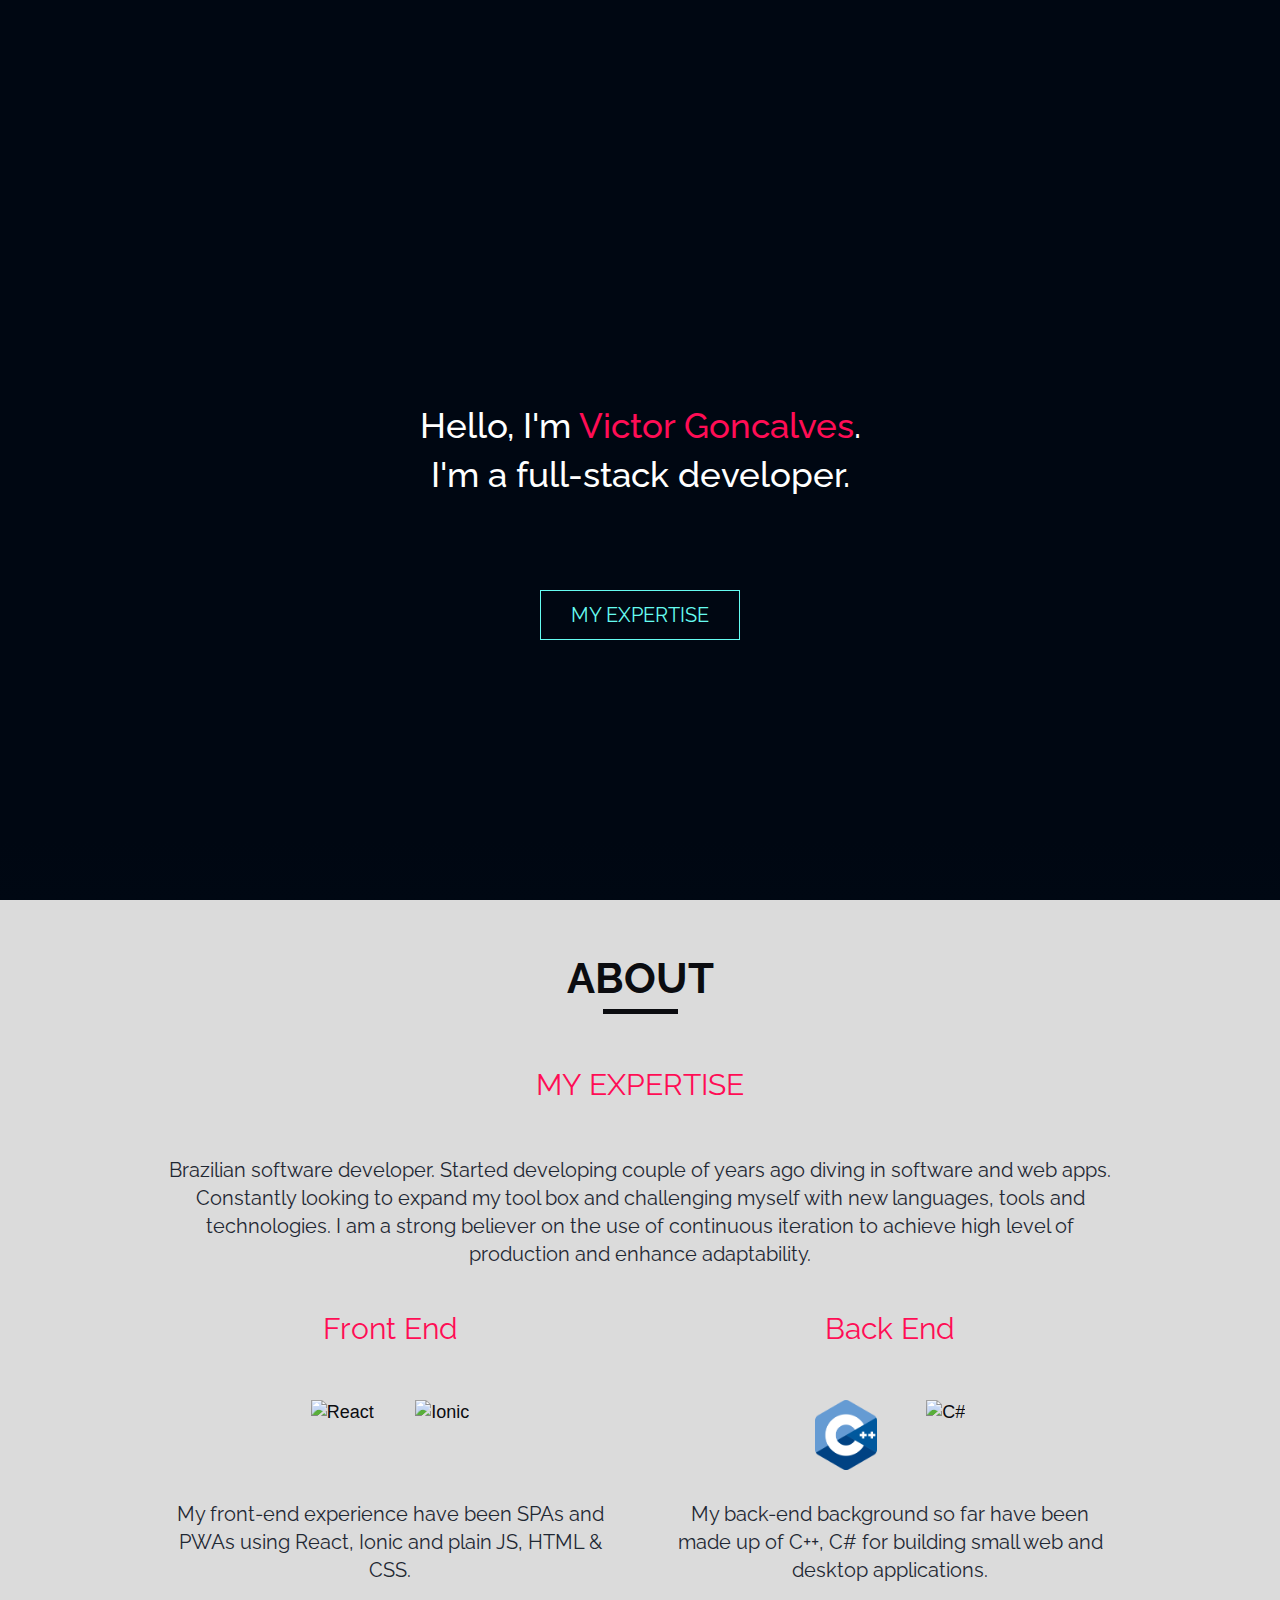
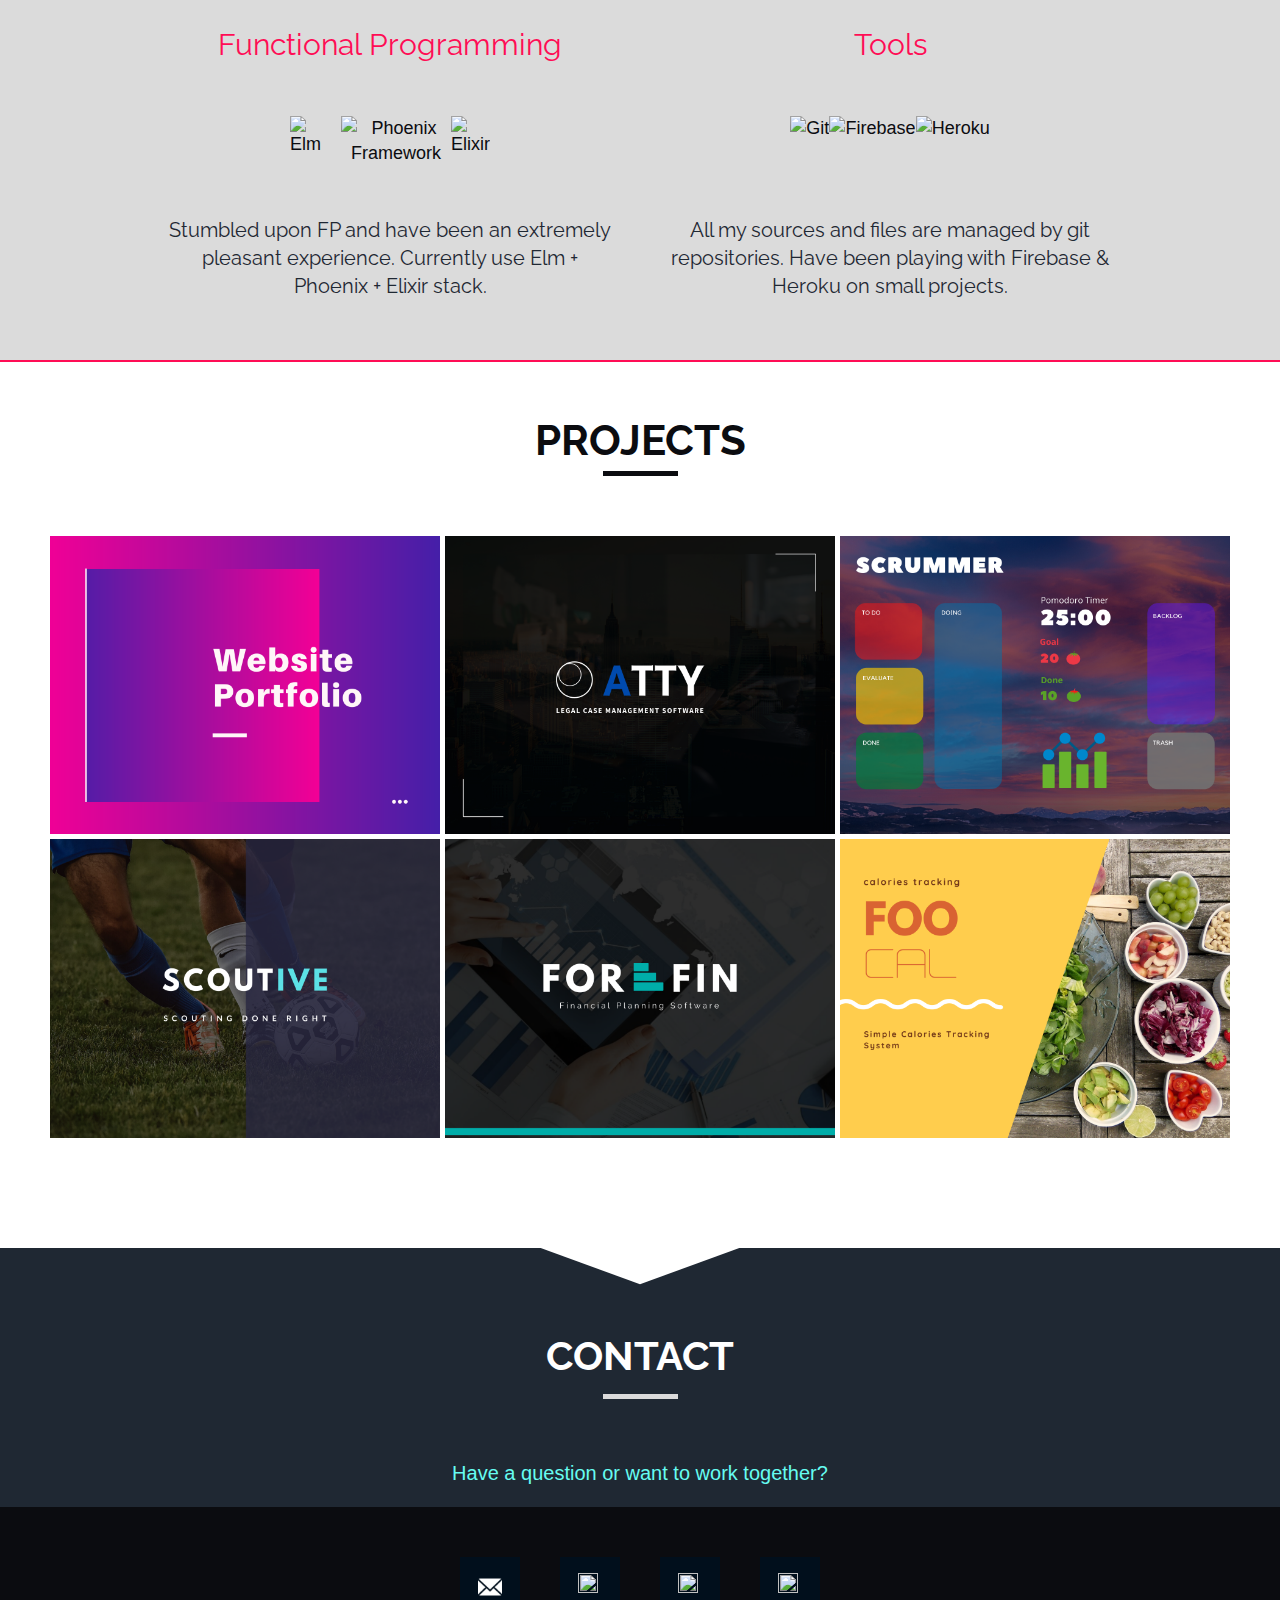
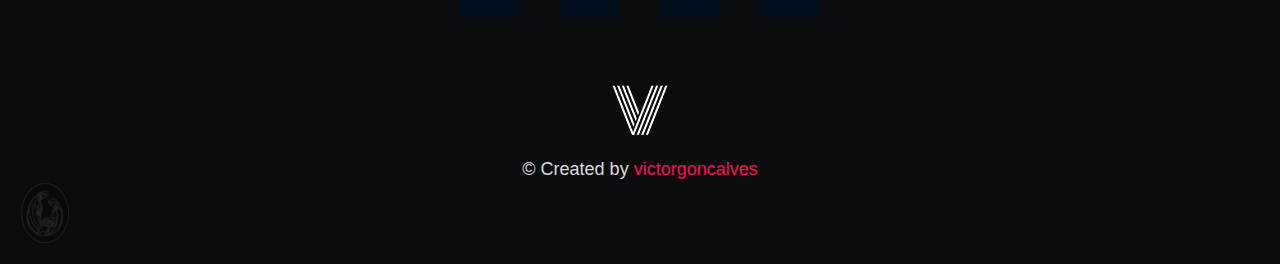
==== commit 71221af5: "about content small update" ====
--- a/index.htm
+++ b/index.htm
@@ -112,8 +112,8 @@
 						<img id="lang-logo" src="https://cdn.iconscout.com/icon/free/png-256/heroku-5-569467.png"
 							alt="Heroku">
 					</div>
-					<p class="about-text">Git is my biggest organizer: all my sources and files are managed by git
-						repositories. Have been playing with Firebase & Heroku small projects.</p>
+					<p class="about-text">All my sources and files are managed by git
+						repositories. Have been playing with Firebase & Heroku on small projects.</p>
 				</div>
 			</div>
 		</div>
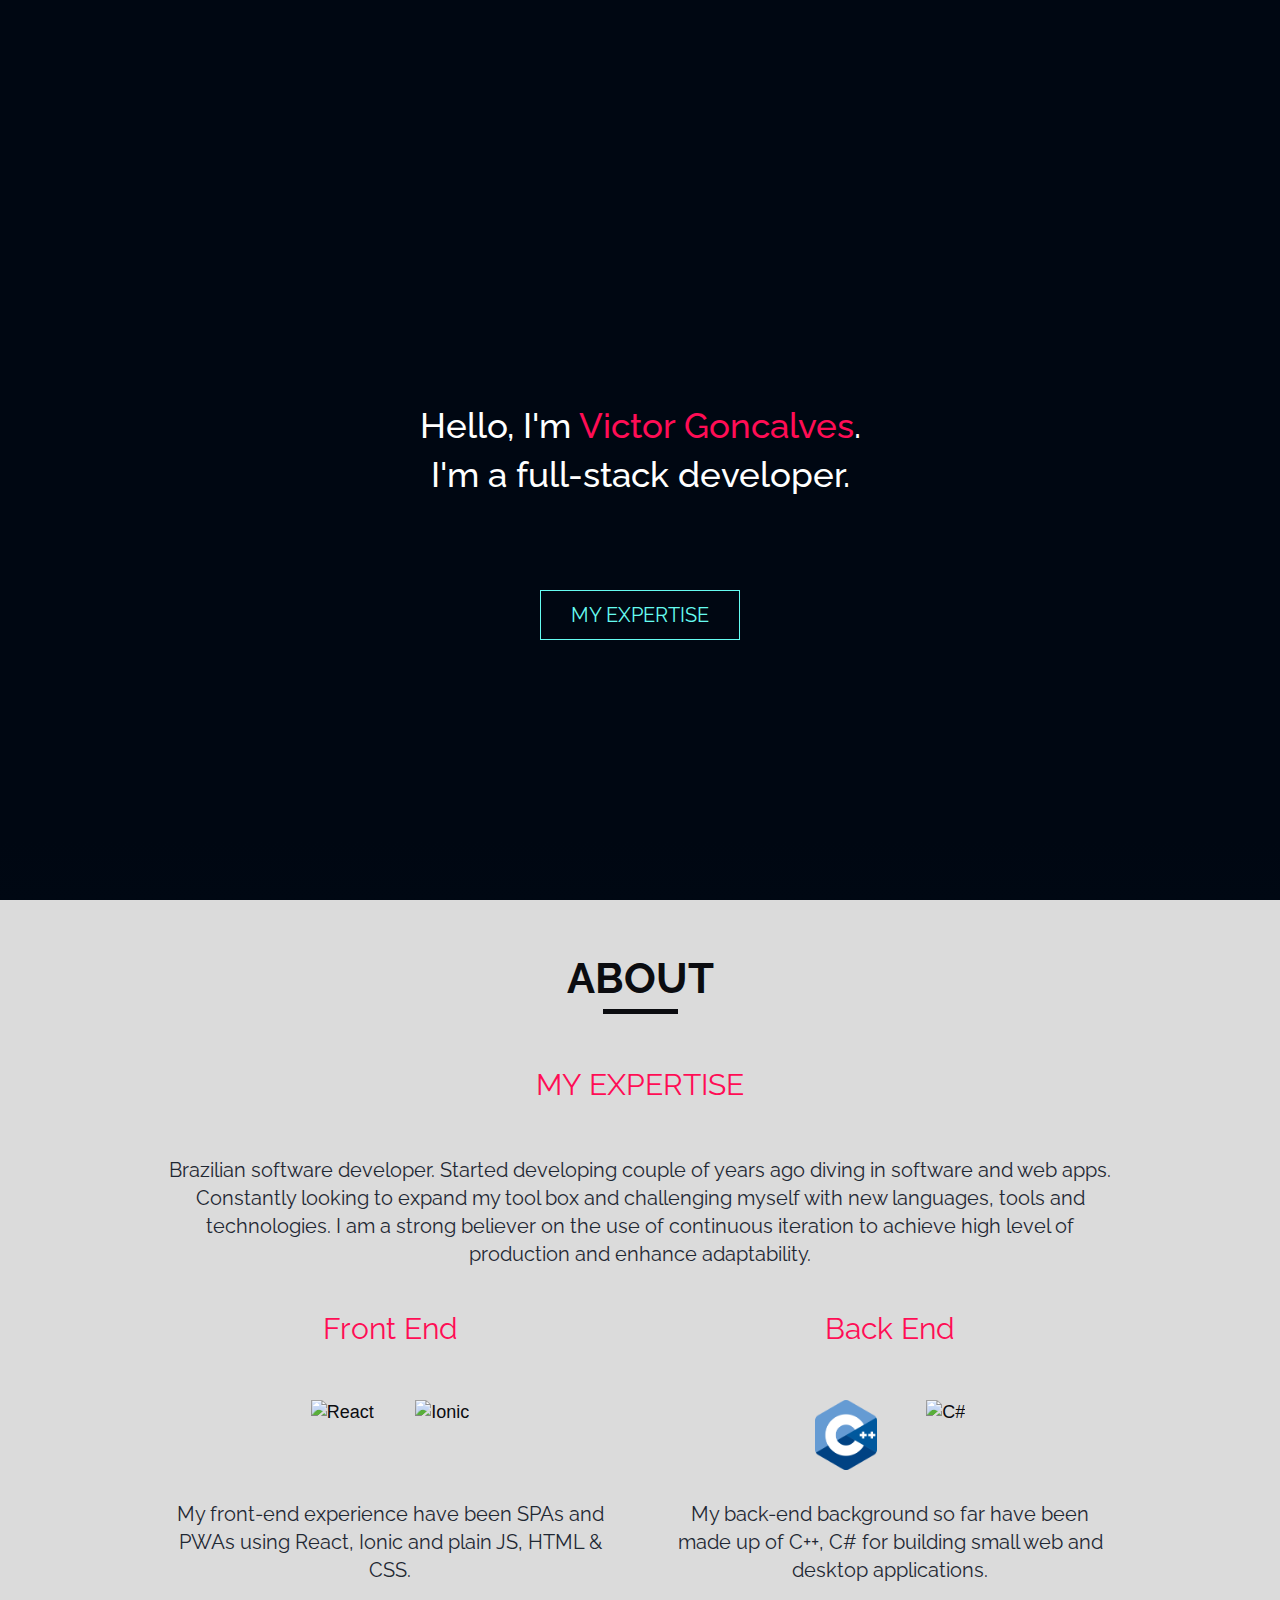
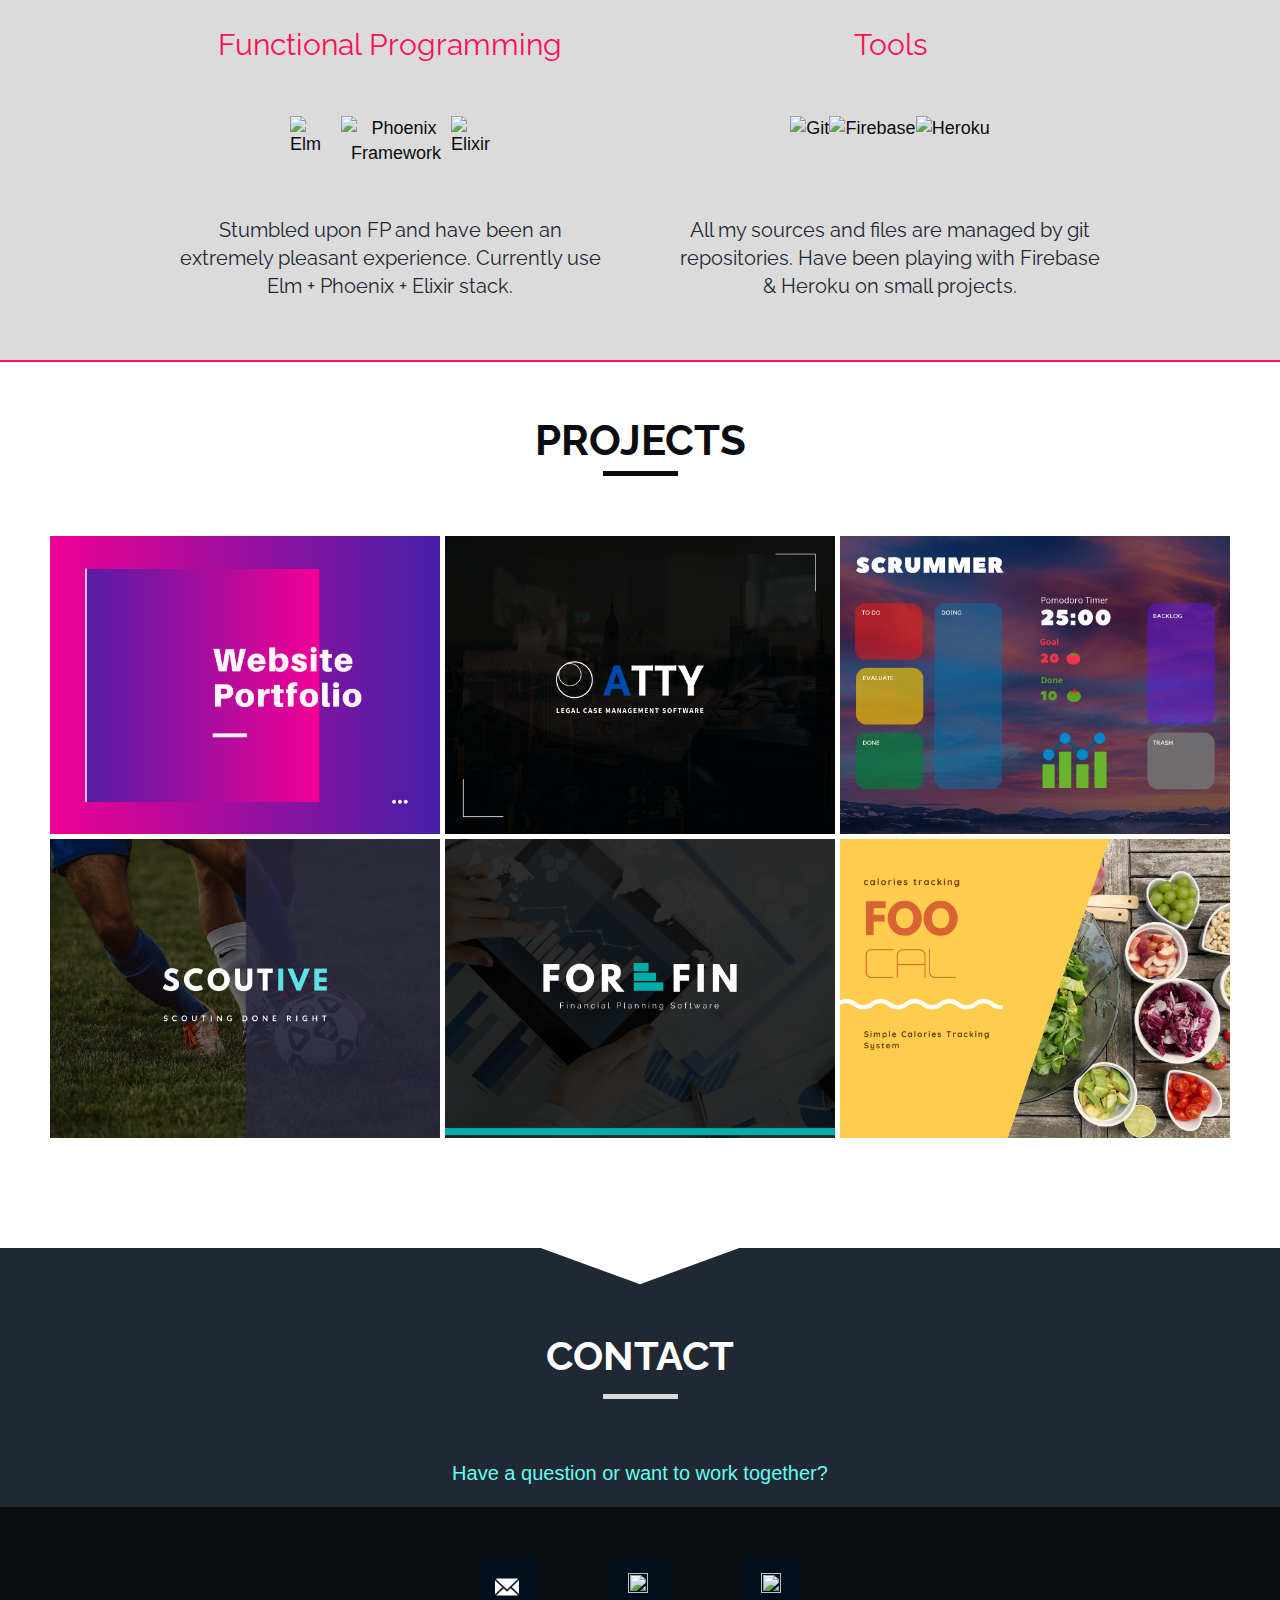
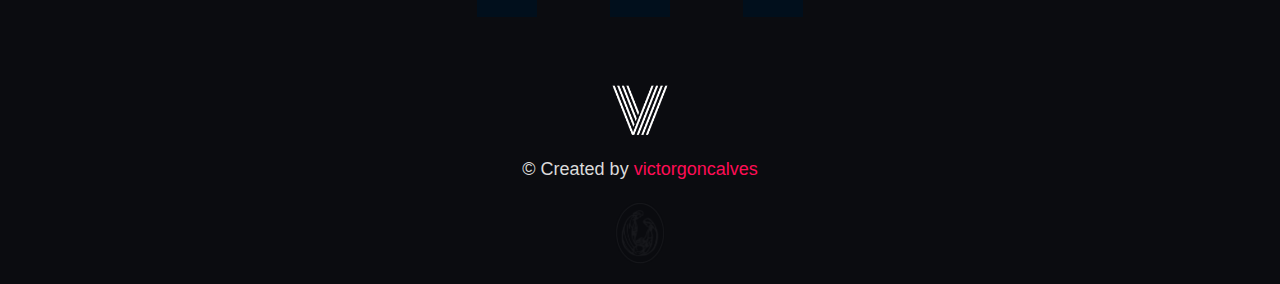
==== commit 969ab36e: "couple adjustments on style" ====
--- a/index.htm
+++ b/index.htm
@@ -29,10 +29,10 @@
 		<a class="anchor-img" href="#welcome-section"><img class="nav-logo animated fadeIn" src="images/logo2.png"></a>
 		<nav id="nav-bar" class="nav">
 			<ul class="nav-list">
-				<li><a class="nav-btn" href="#welcome-section">HOME</a></li>
+				<!-- <li><a class="nav-btn" href="#welcome-section">HOME</a></li> -->
 				<li><a class="nav-btn" href="#about-section">ABOUT</a></li>
 				<li><a class="nav-btn" href="#projects-section">WORK</a></li>
-				<li><a class="nav-btn" href="#contact-section">CONTACT</a></li>
+				<!-- <li><a class="nav-btn" href="#contact-section">CONTACT</a></li> -->
 			</ul>
 		</nav>
 	</div>
@@ -190,7 +190,7 @@
 		<div class="contact-section-header">
 			<h2 class="contact-title animated fadeInLeft">CONTACT</h2>
 			<div class="contact-title-bar animated fadeInLeft"></div>
-			<p class="contact-text animated fadeInUp" style="margin-bottom:">Have a question or want to work together?</p>
+			<p class="contact-text animated fadeInUp">Have a question or want to work together?</p>
 		</div>
 		<!-- <div class="survey-container">
 			<form id="contact-form" action="https://formspree.io/mjvaware" method="POST">
@@ -319,11 +319,11 @@
 					<img src="/icons/mail.png">
 				</a>
 			</div>
-			<div id="profile-link" class="square">
+			<!-- <div id="profile-link" class="square">
 				<a class="sm-icons" href="https://codepen.io/goncalvesvictor0">
 					<img src="https://i.postimg.cc/yN6JMm7f/codepen.png">
 				</a>
-			</div>
+			</div> -->
 			<div id="profile-link" class="square">
 				<a class="sm-icons" href="https://github.com/victorgdev">
 					<img src="https://i.postimg.cc/9fx4CDMc/github.png">
@@ -337,7 +337,7 @@
 		</div>
 		<a class="anchor-img" href="#welcome-section"><img class="footer-logo animated fadeIn"
 				src="images/logo2.png"></a>
-		<p>&copy; Created by<a class="footer-name" href="#welcome-section"> victorgoncalves</a></p>
+		<p style="margin-bottom: 2rem;">&copy; Created by<a class="footer-name" href="#welcome-section"> victorgoncalves</a></p>
 		<img id="holy" src="images/holyfam.png" />
 	</footer>
 	<!-- SCRIPTS -->
--- a/CSS/styles.css
+++ b/CSS/styles.css
@@ -449,7 +449,9 @@
 	display: block;
 	margin-top: 3rem;
 	max-width: 450px;
-	min-width: 320px;;
+	min-width: 300px;
+	padding-right: 10px;
+	padding-left: 10px;
 }
 
 .lang-logo-container {
@@ -1034,9 +1036,10 @@
 }
 
 #holy {
+	margin: 0 auto;
 	max-width: 50px;
 	height: auto;
-	opacity: .1;
+	opacity: .05;
 }
 
 @media (max-width: 28.75em) {
